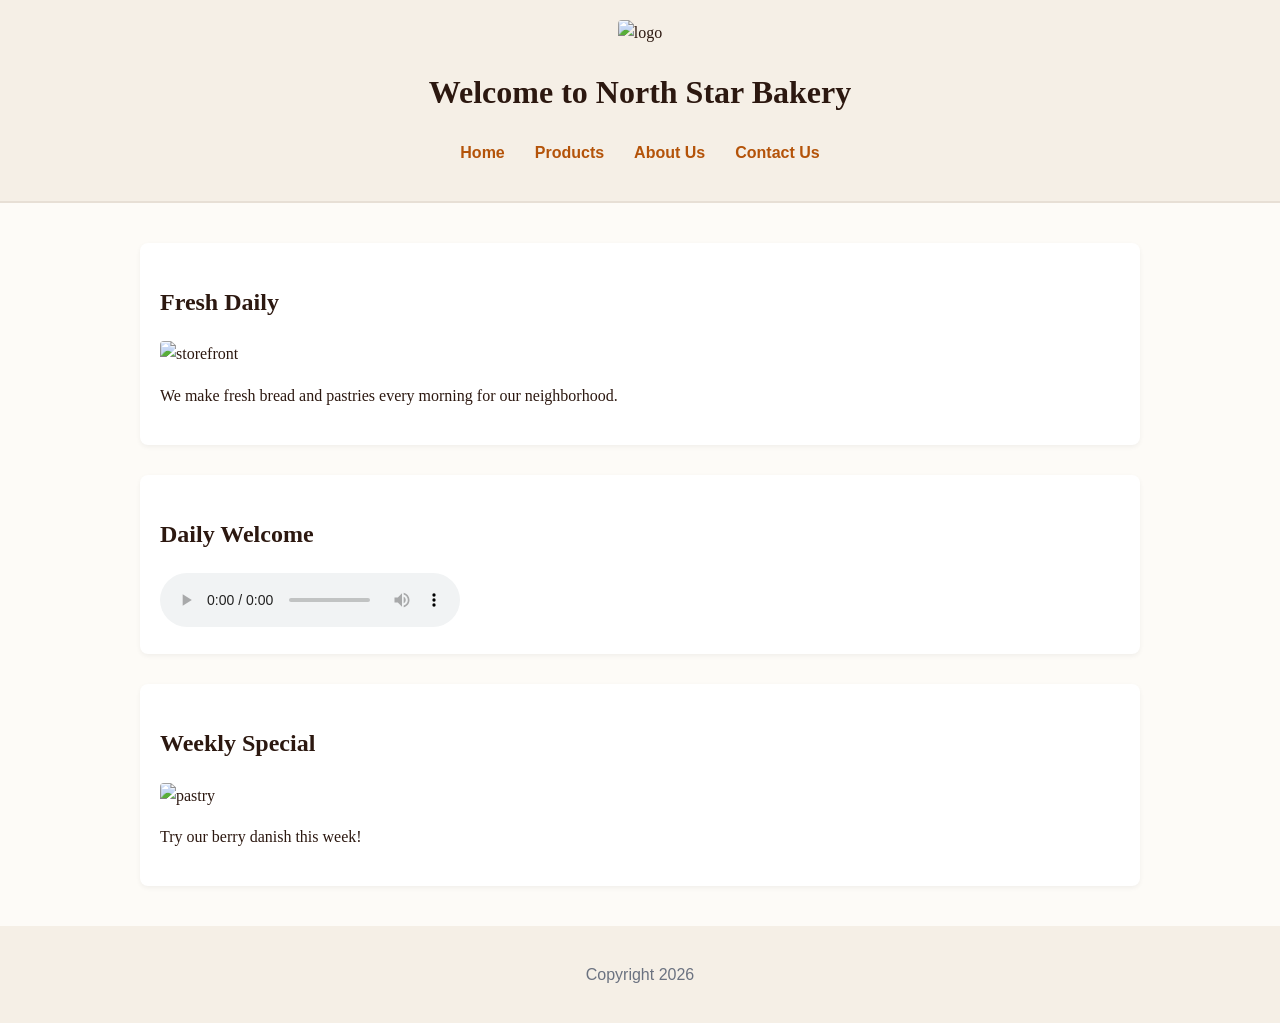
==== index.html @ e16485c2 "Add files via upload" ====
<!DOCTYPE html>
<html lang="en">
<head>
    <meta charset="UTF-8">
    <title>North Star Bakery</title>
    <link rel="stylesheet" href="styles.css">
</head>
<body>
    <header>
        <img src="bakery-logo.png" alt="logo">
        <h1>Welcome to North Star Bakery</h1>
        <nav>
            <ul>
                <li><a href="index.html">Home</a></li>
                <li><a href="products.html">Products</a></li>
                <li><a href="about.html">About Us</a></li>
                <li><a href="contact.html">Contact Us</a></li>
            </ul>
        </nav>
    </header>
    <main>
        <section>
            <h2>Fresh Daily</h2>
            <img src="bakery-storefront.jpg" alt="storefront">
            <p>We make fresh bread and pastries every morning for our neighborhood.</p>
        </section>
        <section>
            <h2>Daily Welcome</h2>
            <audio controls>
                <source src="bakery-welcome.mp3" type="audio/mpeg">
                Audio is not supported in your browser.
            </audio>
        </section>
        <section>
            <h2>Weekly Special</h2>
            <picture>
                <source media="(min-width: 800px)" srcset="bakery-feature-large.jpg">
                <img src="bakery-feature-small.jpg" alt="pastry">
            </picture>
            <p>Try our berry danish this week!</p>
        </section>
    </main>
    <footer>
        <p>Copyright 2026</p>
    </footer>
</body>
</html>
---- styles.css ----
/* Mobile-First Base Styles */
body {
    font-family: Georgia, serif;
    background-color: #fdfbf7;
    color: #2c1810;
    margin: 0;
    padding: 0;
    line-height: 1.6;
}

header {
    background-color: #f5efe6;
    padding: 20px;
    text-align: center;
    border-bottom: 2px solid #e7dfd5;
}

nav ul {
    list-style-type: none;
    padding: 0;
    display: flex;
    flex-direction: column;
    gap: 10px;
    align-items: center;
}

nav a {
    color: #b45309;
    text-decoration: none;
    font-weight: bold;
    font-family: 'Segoe UI', Tahoma, Geneva, Verdana, sans-serif;
}

nav a:hover {
    text-decoration: underline;
}

main {
    padding: 20px;
    max-width: 1000px;
    margin: 0 auto;
    display: flex;
    flex-direction: column;
    gap: 30px;
}

section {
    background-color: #ffffff;
    padding: 20px;
    border-radius: 8px;
    box-shadow: 0 2px 5px rgba(0,0,0,0.05);
}

h1, h2, h3 {
    font-family: Georgia, serif;
    color: #2c1810;
}

img, video, picture img {
    max-width: 100%;
    height: auto;
    border-radius: 4px;
}

fieldset {
    border: 1px solid #dcd6cd;
    padding: 15px;
    margin-bottom: 20px;
    border-radius: 5px;
}

legend {
    font-weight: bold;
    color: #b45309;
}

button {
    background-color: #b45309;
    color: white;
    border: none;
    padding: 10px 20px;
    font-size: 16px;
    border-radius: 4px;
    cursor: pointer;
}

button:hover {
    background-color: #92400e;
}

footer {
    text-align: center;
    padding: 20px;
    background-color: #f5efe6;
    color: #6b7280;
    font-family: 'Segoe UI', Tahoma, Geneva, Verdana, sans-serif;
}

/* Media Query for Larger Screens */
@media (min-width: 768px) {
    nav ul {
        flex-direction: row;
        justify-content: center;
        gap: 30px;
    }

    main {
        padding: 40px;
    }
}
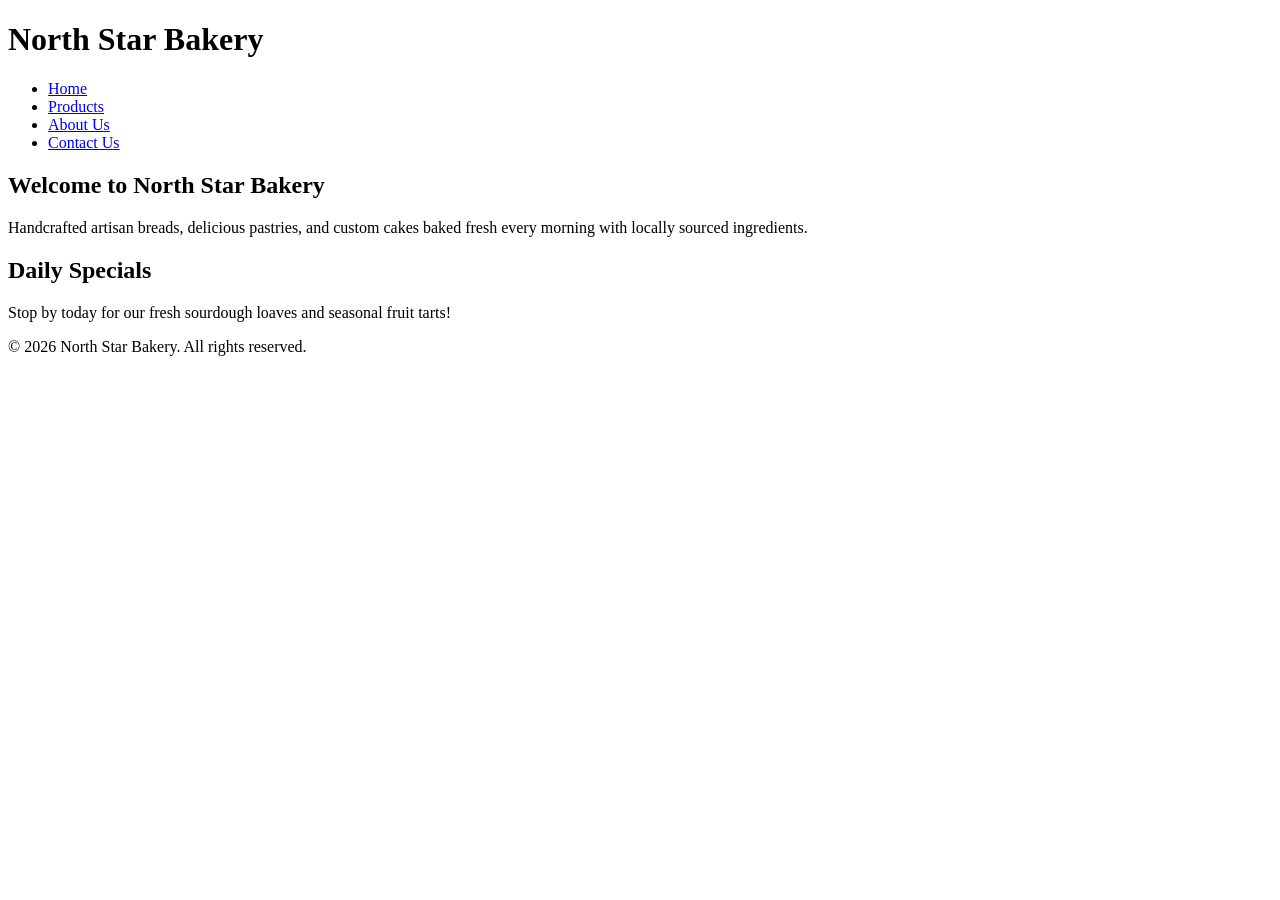
==== commit f495be2d: "Updated all files" ====
--- a/index.html
+++ b/index.html
@@ -2,46 +2,39 @@
 <html lang="en">
 <head>
     <meta charset="UTF-8">
-    <title>North Star Bakery</title>
-    <link rel="stylesheet" href="styles.css">
+    <meta name="viewport" content="width=device-width, initial-scale=1.0">
+    <title>North Star Bakery - Fresh Baked Goods Daily</title>
+    <link rel="stylesheet" href="style.css">
 </head>
 <body>
     <header>
-        <img src="bakery-logo.png" alt="logo">
-        <h1>Welcome to North Star Bakery</h1>
-        <nav>
+        <h1>North Star Bakery</h1>
+        <nav aria-label="Main Navigation">
             <ul>
-                <li><a href="index.html">Home</a></li>
+                <li><a href="index.html" aria-current="page">Home</a></li>
                 <li><a href="products.html">Products</a></li>
                 <li><a href="about.html">About Us</a></li>
                 <li><a href="contact.html">Contact Us</a></li>
             </ul>
         </nav>
     </header>
+
     <main>
-        <section>
-            <h2>Fresh Daily</h2>
-            <img src="bakery-storefront.jpg" alt="storefront">
-            <p>We make fresh bread and pastries every morning for our neighborhood.</p>
+        <section class="hero">
+            <h2>Welcome to North Star Bakery</h2>
+            <p>Handcrafted artisan breads, delicious pastries, and custom cakes baked fresh every morning with locally sourced ingredients.</p>
         </section>
-        <section>
-            <h2>Daily Welcome</h2>
-            <audio controls>
-                <source src="bakery-welcome.mp3" type="audio/mpeg">
-                Audio is not supported in your browser.
-            </audio>
-        </section>
-        <section>
-            <h2>Weekly Special</h2>
-            <picture>
-                <source media="(min-width: 800px)" srcset="bakery-feature-large.jpg">
-                <img src="bakery-feature-small.jpg" alt="pastry">
-            </picture>
-            <p>Try our berry danish this week!</p>
+
+        <section class="highlights">
+            <h2>Daily Specials</h2>
+            <p>Stop by today for our fresh sourdough loaves and seasonal fruit tarts!</p>
         </section>
     </main>
+
     <footer>
-        <p>Copyright 2026</p>
+        <p>&copy; 2026 North Star Bakery. All rights reserved.</p>
     </footer>
+
+    <script src="script.js"></script>
 </body>
 </html>
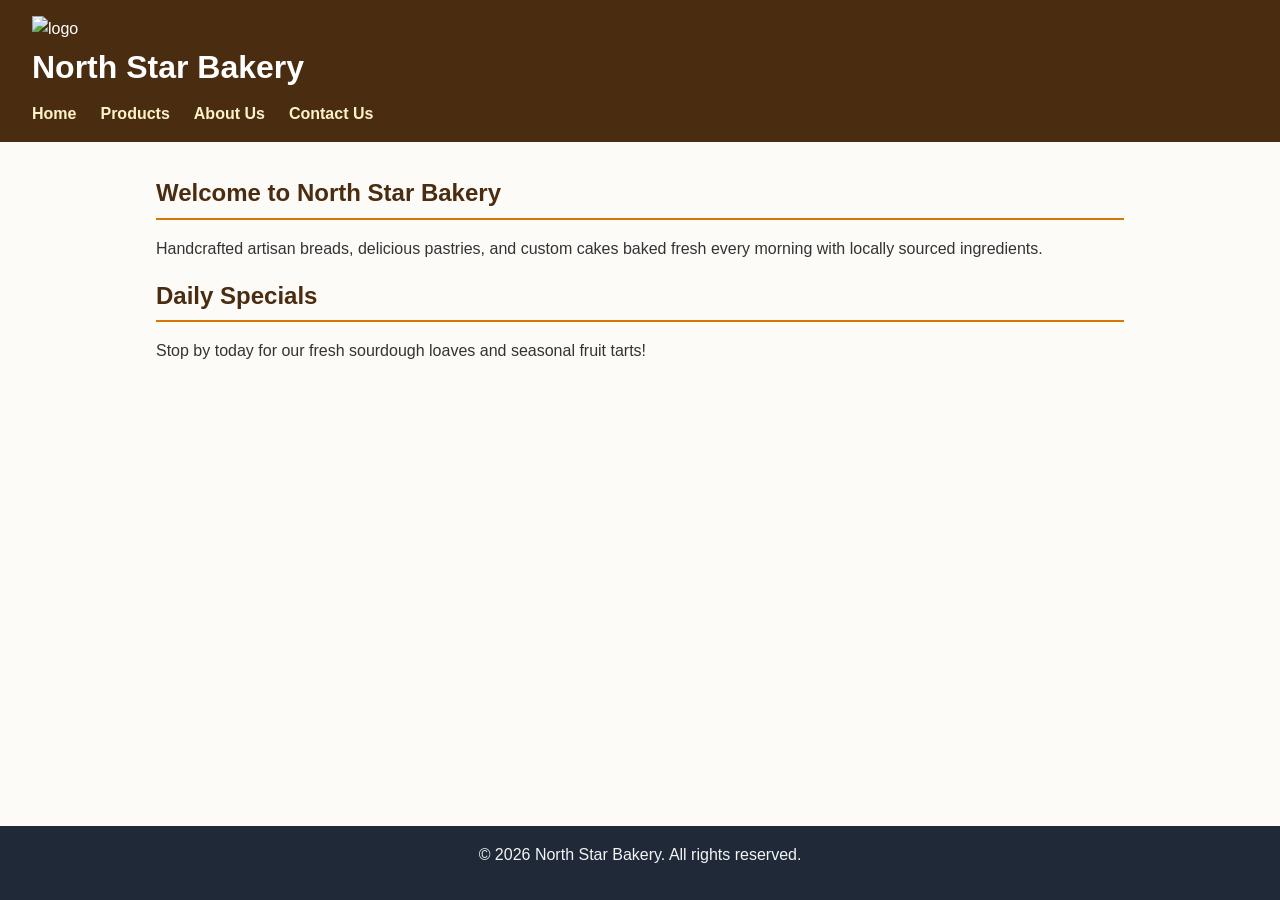
==== commit acbd837c: "Fix stylesheet link and add logo image Updated the stylesheet link from 'style.css' to 'styles.css' " ====
--- a/index.html
+++ b/index.html
@@ -4,10 +4,12 @@
     <meta charset="UTF-8">
     <meta name="viewport" content="width=device-width, initial-scale=1.0">
     <title>North Star Bakery - Fresh Baked Goods Daily</title>
-    <link rel="stylesheet" href="style.css">
+    <!-- FIXED: Changed style.css to styles.css -->
+    <link rel="stylesheet" href="styles.css">
 </head>
 <body>
     <header>
+        <img src="bakery-logo.png" alt="logo">
         <h1>North Star Bakery</h1>
         <nav aria-label="Main Navigation">
             <ul>
@@ -35,6 +37,6 @@
         <p>&copy; 2026 North Star Bakery. All rights reserved.</p>
     </footer>
 
-    <script src="script.js"></script>
+    <script src="script.js?v=3"></script>
 </body>
-</html>+</html>
--- a/styles.css
+++ b/styles.css
@@ -0,0 +1,188 @@
+/* General Reset & Base Styles */
+* {
+    box-sizing: border-box;
+    margin: 0;
+    padding: 0;
+}
+
+body {
+    font-family: 'Segoe UI', Tahoma, Geneva, Verdana, sans-serif;
+    line-height: 1.6;
+    color: #333;
+    background-color: #fdfbf7;
+    display: flex;
+    flex-direction: column;
+    min-height: 100vh;
+}
+
+/* Accessibility: Focus Styles */
+a:focus, button:focus, input:focus, textarea:focus, select:focus {
+    outline: 3px solid #d97706;
+    outline-offset: 2px;
+}
+
+/* Header & Navigation */
+header {
+    background-color: #4a2c11;
+    color: #ffffff;
+    padding: 1rem 2rem;
+}
+
+header h1 {
+    font-size: 2rem;
+    margin-bottom: 0.5rem;
+}
+
+nav ul {
+    list-style: none;
+    display: flex;
+    gap: 1.5rem;
+}
+
+nav a {
+    color: #fef3c7;
+    text-decoration: none;
+    font-weight: 600;
+}
+
+nav a:hover, nav a:focus {
+    text-decoration: underline;
+}
+
+/* Main Content Area */
+main {
+    flex: 1;
+    max-width: 1000px;
+    width: 100%;
+    margin: 2rem auto;
+    padding: 0 1rem;
+}
+
+h2 {
+    color: #4a2c11;
+    margin-bottom: 1rem;
+    border-bottom: 2px solid #d97706;
+    padding-bottom: 0.3rem;
+}
+
+p {
+    margin-bottom: 1rem;
+}
+
+/* Filter Buttons */
+.filter-buttons {
+    display: flex;
+    gap: 0.75rem;
+    margin-bottom: 1.5rem;
+}
+
+.filter-btn {
+    background-color: #f3f4f6;
+    border: 1px solid #d1d5db;
+    padding: 0.5rem 1rem;
+    border-radius: 4px;
+    font-weight: 600;
+    cursor: pointer;
+    color: #374151;
+}
+
+.filter-btn:hover {
+    background-color: #e5e7eb;
+}
+
+.filter-btn.active {
+    background-color: #d97706;
+    color: #ffffff;
+    border-color: #b45309;
+}
+
+/* Menu Grid */
+.menu-grid {
+    display: grid;
+    grid-template-columns: repeat(auto-fit, minmax(250px, 1fr));
+    gap: 1.5rem;
+    margin-top: 1.5rem;
+}
+
+.menu-item {
+    background: #ffffff;
+    border: 1px solid #e5e7eb;
+    border-radius: 8px;
+    padding: 1.5rem;
+    box-shadow: 0 2px 4px rgba(0,0,0,0.05);
+}
+
+.menu-item h3 {
+    color: #78350f;
+    margin-bottom: 0.5rem;
+}
+
+.price {
+    font-weight: bold;
+    color: #d97706;
+    margin-top: 0.5rem;
+}
+
+/* Form Styling */
+form {
+    background: #ffffff;
+    padding: 2rem;
+    border-radius: 8px;
+    border: 1px solid #e5e7eb;
+    max-width: 600px;
+}
+
+.form-group {
+    margin-bottom: 1.25rem;
+}
+
+label {
+    display: block;
+    margin-bottom: 0.4rem;
+    font-weight: 600;
+    color: #374151;
+}
+
+input[type="text"],
+input[type="email"],
+textarea,
+select {
+    width: 100%;
+    padding: 0.6rem;
+    border: 1px solid #9ca3af;
+    border-radius: 4px;
+    font-size: 1rem;
+}
+
+button[type="submit"] {
+    background-color: #d97706;
+    color: white;
+    padding: 0.75rem 1.5rem;
+    border: none;
+    border-radius: 4px;
+    font-size: 1rem;
+    font-weight: bold;
+    cursor: pointer;
+}
+
+button[type="submit"]:hover {
+    background-color: #b45309;
+}
+
+/* Inline Form Validation Error Messages */
+.error-message {
+    color: #dc2626;
+    font-size: 0.875rem;
+    margin-top: 0.25rem;
+    display: block;
+    min-height: 1.25rem;
+}
+
+/* Footer */
+footer {
+    background-color: #1f2937;
+    color: #f3f4f6;
+    text-align: center;
+    padding: 1rem;
+    margin-top: auto;
+}
